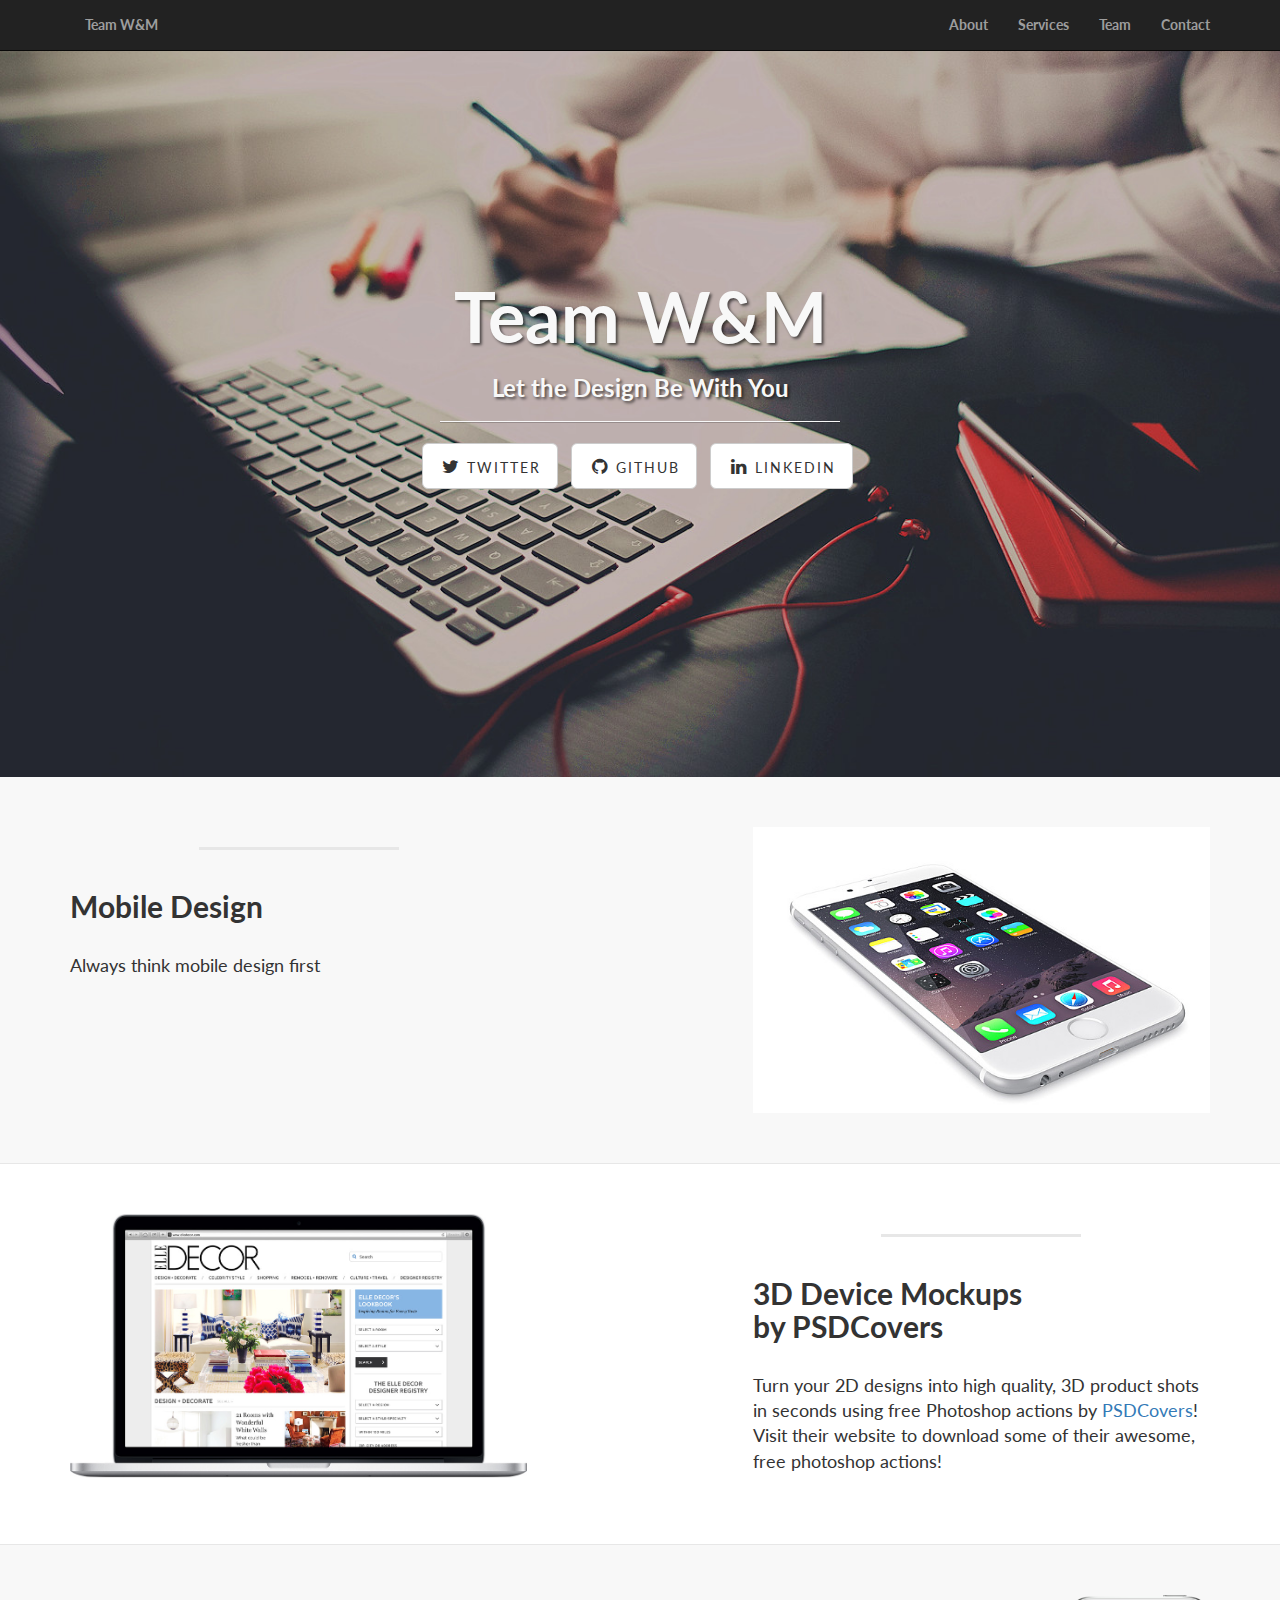
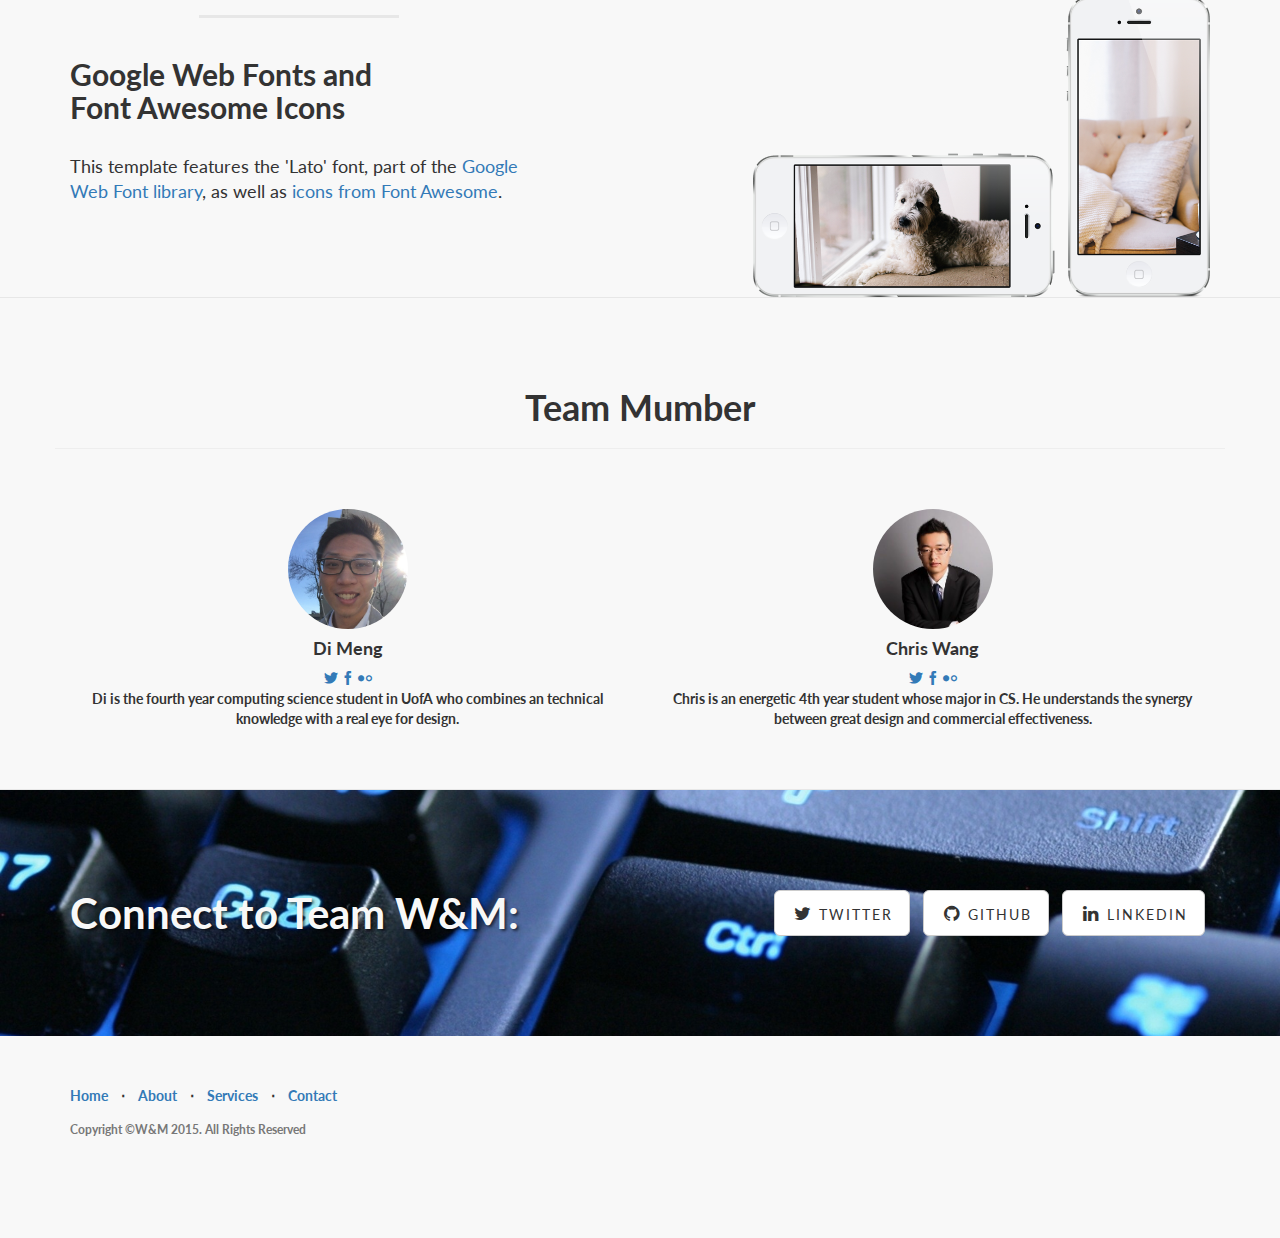
==== index.html @ f831e2d3 "add work" ====
<!DOCTYPE html>
<html lang="en">

<head>

    <meta charset="utf-8">
    <meta http-equiv="X-UA-Compatible" content="IE=edge">
    <meta name="viewport" content="width=device-width, initial-scale=1">
    <meta name="description" content="Team W&M">
    <meta name="author" content="Di Meng">

    <title>Team W&M</title>

    <!-- Bootstrap Core CSS -->
    <link href="css/bootstrap.min.css" rel="stylesheet">

    <!-- Custom CSS -->
    <link href="css/landing-page.css" rel="stylesheet">
    <link href="css/icomoon.css" rel="stylesheet">
    <link href="css/animate-custom.css" rel="stylesheet">

     <link href='http://fonts.googleapis.com/css?family=Lato:300,400,700,300italic,400italic' rel='stylesheet' type='text/css'>
    <link href='http://fonts.googleapis.com/css?family=Raleway:400,300,700' rel='stylesheet' type='text/css'>
    

    <!-- Custom Fonts -->
    <link href="font-awesome/css/font-awesome.min.css" rel="stylesheet" type="text/css">
    <link href="http://fonts.googleapis.com/css?family=Lato:300,400,700,300italic,400italic,700italic" rel="stylesheet" type="text/css">

    <script type="text/javascript" src="js/jquery.min.js"></script>
    <script type="text/javascript" src="js/modernizr.custom.js"></script>

    <!-- HTML5 Shim and Respond.js IE8 support of HTML5 elements and media queries -->
    <!-- WARNING: Respond.js doesn't work if you view the page via file:// -->
    <!--[if lt IE 9]>
        <script src="https://oss.maxcdn.com/libs/html5shiv/3.7.0/html5shiv.js"></script>
        <script src="https://oss.maxcdn.com/libs/respond.js/1.4.2/respond.min.js"></script>
    <![endif]-->

</head>



<body>
    <!-- Navigation -->
    <nav class="navbar navbar-inverse navbar-fixed-top topnav" role="navigation">
    <div id="navbar-main">
        <div class="container topnav">
            <!-- Brand and toggle get grouped for better mobile display -->
            <div class="navbar-header">
                <button type="button" class="navbar-toggle" data-toggle="collapse" data-target="#1">
                    <span class="sr-only">Toggle navigation</span>
                    <span class="icon-bar"></span>
                    <span class="icon-bar"></span>
                    <span class="icon-bar"></span>
                </button>
                <a class="navbar-brand topnav" href="#">Team W&M</a>
            </div>
            <!-- Collect the nav links, forms, and other content for toggling -->
            <div class="collapse navbar-collapse" id="1">
                <ul class="nav navbar-nav navbar-right">
                    <li>
                        <a href="#about" class="smoothScroll">About</a>
                    </li>
                    <li>
                        <a href="#services" class="smoothScroll">Services</a>
                    </li>
                    <li>
                        <a href="#team" class="smoothScroll">Team</a>
                    </li>
                    <li>
                        <a href="#contact" class="smoothScroll">Contact</a>
                    </li>
                </ul>
            </div>
            <!-- /.navbar-collapse -->
        </div>
        <!-- /.container -->
    </div>
    </nav>


    <!-- Header -->
    <a name="about"></a>
    <div class="intro-header">
        <div class="container">

            <div class="row">
                <div class="col-lg-12">
                    <div class="intro-message">
                        <h1>Team W&M</h1>
                        <h3>Let the Design Be With You</h3>
                        <hr class="intro-divider">
                        <ul class="list-inline intro-social-buttons">
                            <li>
                                <a href="https://twitter.com" class="btn btn-default btn-lg"><i class="fa fa-twitter fa-fw"></i> <span class="network-name">Twitter</span></a>
                            </li>
                            <li>
                                <a href="https://github.com/IronSummitMedia/startbootstrap" class="btn btn-default btn-lg"><i class="fa fa-github fa-fw"></i> <span class="network-name">Github</span></a>
                            </li>
                            <li>
                                <a href="#" class="btn btn-default btn-lg"><i class="fa fa-linkedin fa-fw"></i> <span class="network-name">Linkedin</span></a>
                            </li>
                        </ul>
                    </div>
                </div>
            </div>

        </div>
        <!-- /.container -->

    </div>
    <!-- /.intro-header -->

    <!-- Page Content -->

	<a  name="services"></a>
    <div class="content-section-a">

        <div class="container">
            <div class="row">
                <div class="col-lg-5 col-sm-6">
                    <hr class="section-heading-spacer">
                    <div class="clearfix"></div>
                    <h2 class="section-heading">Mobile Design</h2>
                    <p class="lead">Always think mobile design first</p>
                </div>
                <div class="col-lg-5 col-lg-offset-2 col-sm-6">
                    <img class="img-responsive" src="img/1.jpg" alt="">
                </div>
            </div>

        </div>
        <!-- /.container -->

    </div>
    <!-- /.content-section-a -->

    <div class="content-section-b">

        <div class="container">

            <div class="row">
                <div class="col-lg-5 col-lg-offset-1 col-sm-push-6  col-sm-6">
                    <hr class="section-heading-spacer">
                    <div class="clearfix"></div>
                    <h2 class="section-heading">3D Device Mockups<br>by PSDCovers</h2>
                    <p class="lead">Turn your 2D designs into high quality, 3D product shots in seconds using free Photoshop actions by <a target="_blank" href="http://www.psdcovers.com/">PSDCovers</a>! Visit their website to download some of their awesome, free photoshop actions!</p>
                </div>
                <div class="col-lg-5 col-sm-pull-6  col-sm-6">
                    <img class="img-responsive" src="img/mac.jpg" alt="">
                </div>
            </div>

        </div>
        <!-- /.container -->

    </div>

    <!-- /.content-section-b -->

    <div class="content-section-a">

        <div class="container">

            <div class="row">
                <div class="col-lg-5 col-sm-6">
                    <hr class="section-heading-spacer">
                    <div class="clearfix"></div>
                    <h2 class="section-heading">Google Web Fonts and<br>Font Awesome Icons</h2>
                    <p class="lead">This template features the 'Lato' font, part of the <a target="_blank" href="http://www.google.com/fonts">Google Web Font library</a>, as well as <a target="_blank" href="http://fontawesome.io">icons from Font Awesome</a>.</p>
                </div>
                <div class="col-lg-5 col-lg-offset-2 col-sm-6">
                    <img class="img-responsive" src="img/phones.png" alt="">
                </div>
            </div>

        </div>
        <!-- /.container -->



            <!-- ==== TEAM MEMBERS ==== -->
        <div class="content-section-b">
        <div class="container" id="team" name="team">
        <br>
            <div class="row white centered">
                <h1 class="centered">Team Mumber</h1>
                <hr>
                <br>
                <br>
                <div class="col-lg-6 centered">
                    <img class="img img-circle" src="img/meng.jpg" height="120px" width="120px" alt="">
                    <br>
                    <h4><b>Di Meng</b></h4>
                    <a href="#" class="icon icon-twitter"></a>
                    <a href="#" class="icon icon-facebook"></a>
                    <a href="#" class="icon icon-flickr"></a>
                    <p>Di is the fourth year computing science student in UofA who combines an technical knowledge with a real eye for design. </p>
                </div><!-- col-lg-3 -->
                
                <div class="col-lg-6 centered">
                    <img class="img img-circle" src="img/wang.jpg" height="120px" width="120px" alt="">
                    <br>
                    <h4><b>Chris Wang</b></h4>
                    <a href="#" class="icon icon-twitter"></a>
                    <a href="#" class="icon icon-facebook"></a>
                    <a href="#" class="icon icon-flickr"></a>
                    <p>Chris is an energetic 4th year student whose major in CS. He understands the synergy between great design and commercial effectiveness.</p>
                </div><!-- col-lg-3 -->
                
                
                
            </div><!-- row -->
        </div><!-- container -->


    </div>
    <!-- /.content-section-a -->


	<a  name="contact"></a>
    <div class="banner">

        <div class="container">

            <div class="row">
                <div class="col-lg-6">
                    <h2>Connect to Team W&M:</h2>
                </div>
                <div class="col-lg-6">
                    <ul class="list-inline banner-social-buttons">
                        <li>
                            <a href="https://twitter.com/SBootstrap" class="btn btn-default btn-lg"><i class="fa fa-twitter fa-fw"></i> <span class="network-name">Twitter</span></a>
                        </li>
                        <li>
                            <a href="https://github.com" class="btn btn-default btn-lg"><i class="fa fa-github fa-fw"></i> <span class="network-name">Github</span></a>
                        </li>
                        <li>
                            <a href="#" class="btn btn-default btn-lg"><i class="fa fa-linkedin fa-fw"></i> <span class="network-name">Linkedin</span></a>
                        </li>
                    </ul>
                </div>
            </div>

        </div>
        <!-- /.container -->

    </div>
    <!-- /.banner -->

    <!-- Footer -->
    <footer>
        <div class="container">
            <div class="row">
                <div class="col-lg-12">
                    <ul class="list-inline">
                        <li>
                            <a href="#">Home</a>
                        </li>
                        <li class="footer-menu-divider">&sdot;</li>
                        <li>
                            <a href="#about">About</a>
                        </li>
                        <li class="footer-menu-divider">&sdot;</li>
                        <li>
                            <a href="#services">Services</a>
                        </li>
                        <li class="footer-menu-divider">&sdot;</li>
                        <li>
                            <a href="#contact">Contact</a>
                        </li>
                    </ul>
                    <p class="copyright text-muted small">Copyright &copy;W&M 2015. All Rights Reserved</p>
                </div>
            </div>
        </div>
    </footer>

    <!-- jQuery -->
    <script src="js/jquery.js"></script>

    <!-- Bootstrap Core JavaScript -->
    <script src="js/bootstrap.min.js"></script>


      <!-- Bootstrap core JavaScript
    ================================================== -->
    <!-- Placed at the end of the document so the pages load faster -->
                
    <script type="text/javascript" src="js/retina.js"></script>
    <script type="text/javascript" src="js/jquery.easing.1.3.js"></script>
    <script type="text/javascript" src="js/smoothscroll.js"></script>
    <script type="text/javascript" src="js/jquery-func.js"></script>

</body>

</html>
---- css/landing-page.css ----
/*!
 * Start Bootstrap - Landing Page Bootstrap Theme (http://startbootstrap.com)
 * Code licensed under the Apache License v2.0.
 * For details, see http://www.apache.org/licenses/LICENSE-2.0.
 */

body,
html {
    width: 100%;
    height: 100%;
}

body,
h1,
h2,
h3,
h4,
h5,
h6 {
    font-family: "Lato","Helvetica Neue",Helvetica,Arial,sans-serif;
    font-weight: 700;
}

.topnav {
    font-size: 14px; 
}

.lead {
    font-size: 18px;
    font-weight: 400;
}

.intro-header {
    padding-top: 50px; /* If you're making other pages, make sure there is 50px of padding to make sure the navbar doesn't overlap content! */
    padding-bottom: 50px;
    text-align: center;
    color: #f8f8f8;
    background: url(../img/intro.jpg) no-repeat center center;
    background-size: cover;
}

.intro-message {
    position: relative;
    padding-top: 20%;
    padding-bottom: 20%;
}

.intro-message > h1 {
    margin: 0;
    text-shadow: 2px 2px 3px rgba(0,0,0,0.6);
    font-size: 5em;
}

.intro-divider {
    width: 400px;
    border-top: 1px solid #f8f8f8;
    border-bottom: 1px solid rgba(0,0,0,0.2);
}

.intro-message > h3 {
    text-shadow: 2px 2px 3px rgba(0,0,0,0.6);
}

@media(max-width:767px) {
    .intro-message {
        padding-bottom: 15%;
    }

    .intro-message > h1 {
        font-size: 3em;
    }

    ul.intro-social-buttons > li {
        display: block;
        margin-bottom: 20px;
        padding: 0;
    }

    ul.intro-social-buttons > li:last-child {
        margin-bottom: 0;
    }

    .intro-divider {
        width: 100%;
    }
}

.network-name {
    text-transform: uppercase;
    font-size: 14px;
    font-weight: 400;
    letter-spacing: 2px;
}

.content-section-a {
    padding: 50px 0;
    background-color: #f8f8f8;
}

.content-section-b {
    padding: 50px 0;
    border-top: 1px solid #e7e7e7;
    border-bottom: 1px solid #e7e7e7;
}

.section-heading {
    margin-bottom: 30px;
}

.section-heading-spacer {s
    float: left;
    width: 200px;
    border-top: 3px solid #e7e7e7;
}

.banner {
    padding: 100px 0;
    color: #f8f8f8;
    background: url(../img/banner.jpg) no-repeat center center;
    background-size: cover;
}

.banner h2 {
    margin: 0;
    text-shadow: 2px 2px 3px rgba(0,0,0,0.6);
    font-size: 3em;
}

.banner ul {
    margin-bottom: 0;
}

.banner-social-buttons {
    float: right;
    margin-top: 0;
}

@media(max-width:1199px) {
    ul.banner-social-buttons {
        float: left;
        margin-top: 15px;
    }
}

@media(max-width:767px) {
    .banner h2 {
        margin: 0;
        text-shadow: 2px 2px 3px rgba(0,0,0,0.6);
        font-size: 3em;
    }

    ul.banner-social-buttons > li {
        display: block;
        margin-bottom: 20px;
        padding: 0;
    }

    ul.banner-social-buttons > li:last-child {
        margin-bottom: 0;
    }
}

footer {
    padding: 50px 0;
    background-color: #f8f8f8;
}

p.copyright {
    margin: 15px 0 0;
}


.centered {
    text-align: center;
}
---- css/icomoon.css ----
@font-face {
	font-family: 'icomoon';
	src:url('icomoon/icomoon.eot');
	src:url('icomoon/icomoon-.eot#iefix') format('embedded-opentype'),
		url('icomoon/icomoon.woff') format('woff'),
		url('icomoon/icomoon.ttf') format('truetype'),
		url('comoon/icomoon.svg.txt#icomoon') format('svg');
	font-weight: normal;
	font-style: normal;
}

/* Use the following CSS code if you want to use data attributes for inserting your icons */
[data-icon]:before {
	font-family: 'icomoon';
	content: attr(data-icon);
	speak: none;
	font-weight: normal;
	font-variant: normal;
	text-transform: none;
	line-height: 1;
	-webkit-font-smoothing: antialiased;
}

/* Use the following CSS code if you want to have a class per icon */
/*
Instead of a list of all class selectors,
you can use the generic selector below, but it's slower:
[class*="icon-"] {
*/
.icon-cancel-circle, .icon-puzzle, .icon-lamp, .icon-wand, .icon-vector, .icon-menu, .icon-close, .icon-twitter, .icon-facebook, .icon-vimeo, .icon-dribbble, .icon-mug, .icon-droplet, .icon-puzzle-2, .icon-target, .icon-dice, .icon-map, .icon-location, .icon-box-add, .icon-phone, .icon-phone-2, .icon-phone-3, .icon-tumblr, .icon-forrst, .icon-feed, .icon-pinterest, .icon-clock, .icon-bubble, .icon-screen, .icon-screen-2, .icon-laptop, .icon-mobile, .icon-mobile-2, .icon-tablet, .icon-tv, .icon-pencil, .icon-new-tab, .icon-quotes-left, .icon-user, .icon-bubble-2, .icon-google-plus, .icon-instagram, .icon-youtube, .icon-flickr, .icon-deviantart, .icon-github, .icon-blogger, .icon-soundcloud, .icon-lastfm, .icon-file, .icon-images, .icon-arrow-right, .icon-arrow-left, .icon-bubble-3, .icon-envelop, .icon-compass, .icon-spinner, .icon-spinner-2, .icon-spinner-3, .icon-play, .icon-pause, .icon-arrow-up-left, .icon-arrow-right-2, .icon-arrow-down-right, .icon-arrow-down, .icon-arrow-left-2, .icon-arrow-up, .icon-arrow-up-right, .icon-arrow-down-left, .icon-stopwatch, .icon-pushpin, .icon-compass-2, .icon-history, .icon-clock-2, .icon-alarm, .icon-earth, .icon-globe, .icon-target-2, .icon-car, .icon-truck, .icon-fire, .icon-lab, .icon-dumbbell, .icon-rocket, .icon-meter, .icon-dashboard, .icon-meter-fast, .icon-hammer, .icon-trophy, .icon-trophy-star, .icon-eye, .icon-eye-2, .icon-fan, .icon-sun, .icon-airplane, .icon-cogs, .icon-anchor, .icon-shield, .icon-lightning, .icon-power, .icon-pyramid, .icon-road, .icon-ladder, .icon-hammer-2, .icon-cube, .icon-cube-2, .icon-camera, .icon-piano, .icon-movie, .icon-connection, .icon-knight, .icon-diamonds, .icon-stack, .icon-folder-remove, .icon-folder-open, .icon-cart-checkout, .icon-cart, .icon-tag, .icon-basket, .icon-support, .icon-phone-4, .icon-reply, .icon-flip, .icon-database, .icon-database-2, .icon-calendar, .icon-calendar-2, .icon-keyboard, .icon-user-plus, .icon-users, .icon-bubble-forward, .icon-bubble-up, .icon-bubble-last, .icon-bubble-link, .icon-bubble-check, .icon-bubble-quote, .icon-lock, .icon-user-plus-2, .icon-user-minus, .icon-lock-2, .icon-paw, .icon-accessibility, .icon-eye-blocked, .icon-download, .icon-smiley, .icon-thumbs-down, .icon-yin-yang, .icon-remove, .icon-bars, .icon-pie, .icon-plus-circle, .icon-sad, .icon-shocked, .icon-neutral, .icon-checkmark, .icon-volume-low, .icon-arrow-down-2, .icon-volume0, .icon-bookmarks, .icon-arrow-left-3, .icon-radio-unchecked, .icon-sigma, .icon-strikethrough, .icon-backspace, .icon-filter, .icon-arrow-up-right-2, .icon-arrow-up-right-3, .icon-file-zip, .icon-home, .icon-blog, .icon-camera-2, .icon-file-2, .icon-copy, .icon-cart-plus, .icon-music, .icon-lock-3, .icon-zoom-out, .icon-user-block, .icon-search, .icon-zoom-in, .icon-bubble-notification, .icon-storage, .icon-grid, .icon-grid-2, .icon-signup, .icon-switch, .icon-volume-high, .icon-volume-medium, .icon-arrow-left-4, .icon-play-2, .icon-point-up, .icon-heart, .icon-heart-2, .icon-star, .icon-star-2, .icon-star-3, .icon-star-4, .icon-star-5, .icon-star-6, .icon-heart-3, .icon-weather-snow, .icon-weather-lightning, .icon-heart-4, .icon-weather-rain, .icon-windy, .icon-paypal, .icon-paypal-2, .icon-paypal-3, .icon-yelp, .icon-html5, .icon-css3, .icon-html5-2, .icon-stumbleupon, .icon-stumbleupon-2, .icon-wordpress, .icon-joomla, .icon-wordpress-2, .icon-github-2, .icon-github-3, .icon-volume-mute, .icon-volume-mute-2, .icon-volume-increase, .icon-volume-decrease, .icon-tongue, .icon-question, .icon-male, .icon-medal, .icon-key, .icon-contract, .icon-bubbles, .icon-file-3, .icon-file-4, .icon-pencil-2, .icon-headphones, .icon-film, .icon-film-2, .icon-mic, .icon-radio, .icon-settings, .icon-pie-2, .icon-inject, .icon-zoom-in-2, .icon-bubble-notification-2, .icon-link, .icon-brightness-contrast, .icon-flag, .icon-upload, .icon-skull, .icon-leaf, .icon-apple-fruit, .icon-food, .icon-cake, .icon-food-2, .icon-gift, .icon-balloon, .icon-medal-2, .icon-rating, .icon-rating-2, .icon-rating-3, .icon-steps, .icon-flower, .icon-remove-2, .icon-briefcase, .icon-briefcase-2, .icon-grid-3, .icon-sun-glasses, .icon-tree, .icon-tree-2, .icon-exit, .icon-evil, .icon-people, .icon-cool, .icon-thumbs-up, .icon-bed, .icon-bed-2, .icon-brightness-low, .icon-heart-broken, .icon-sun-2, .icon-umbrella, .icon-warning, .icon-move, .icon-point-left, .icon-point-down, .icon-point-right, .icon-question-2, .icon-notification, .icon-radio-checked, .icon-checkbox-partial, .icon-checkbox-unchecked, .icon-checkbox-checked, .icon-command, .icon-pen, .icon-quill, .icon-quill-2, .icon-wand-2, .icon-tools, .icon-eye-3, .icon-moon, .icon-contrast, .icon-eye-4, .icon-eye-5, .icon-user-block-2, .icon-bubble-paperclip, .icon-drawer, .icon-drawer-2, .icon-watch, .icon-archive, .icon-cabinet, .icon-clock-3, .icon-clock-4, .icon-connection-2, .icon-new, .icon-play-3, .icon-marker, .icon-movie-2, .icon-podcast, .icon-share, .icon-scissors, .icon-scissors-2, .icon-subscript, .icon-rulers, .icon-filter-2, .icon-loop, .icon-loop-2, .icon-shuffle, .icon-shuffle-2, .icon-loop-3, .icon-loop-4, .icon-plus, .icon-enter, .icon-angry, .icon-attachment, .icon-download-2, .icon-upload-2, .icon-thumbs-up-2, .icon-glasses, .icon-glasses-2, .icon-stats-up, .icon-bottle, .icon-bars-2, .icon-cog, .icon-bubble-dots, .icon-upload-3, .icon-download-3, .icon-location-2, .icon-location-3, .icon-location-4, .icon-envelop-2, .icon-coin, .icon-ticket {
	font-family: 'icomoon';
	speak: none;
	font-style: normal;
	font-weight: normal;
	font-variant: normal;
	text-transform: none;
	line-height: 1;
	-webkit-font-smoothing: antialiased;
}
.icon-cancel-circle:before {
	content: "\e000";
}
.icon-puzzle:before {
	content: "\e001";
}
.icon-lamp:before {
	content: "\e002";
}
.icon-wand:before {
	content: "\e003";
}
.icon-vector:before {
	content: "\e004";
}
.icon-menu:before {
	content: "\e005";
}
.icon-close:before {
	content: "\e00b";
}
.icon-twitter:before {
	content: "\e00c";
}
.icon-facebook:before {
	content: "\e00d";
}
.icon-vimeo:before {
	content: "\e00e";
}
.icon-dribbble:before {
	content: "\e00f";
}
.icon-mug:before {
	content: "\e010";
}
.icon-droplet:before {
	content: "\e011";
}
.icon-puzzle-2:before {
	content: "\e012";
}
.icon-target:before {
	content: "\e013";
}
.icon-dice:before {
	content: "\e014";
}
.icon-map:before {
	content: "\e015";
}
.icon-location:before {
	content: "\e016";
}
.icon-box-add:before {
	content: "\e017";
}
.icon-phone:before {
	content: "\e018";
}
.icon-phone-2:before {
	content: "\e01a";
}
.icon-phone-3:before {
	content: "\e019";
}
.icon-tumblr:before {
	content: "\e01b";
}
.icon-forrst:before {
	content: "\e01c";
}
.icon-feed:before {
	content: "\e01d";
}
.icon-pinterest:before {
	content: "\e01e";
}
.icon-clock:before {
	content: "\e01f";
}
.icon-bubble:before {
	content: "\e020";
}
.icon-screen:before {
	content: "\e021";
}
.icon-screen-2:before {
	content: "\e022";
}
.icon-laptop:before {
	content: "\e023";
}
.icon-mobile:before {
	content: "\e024";
}
.icon-mobile-2:before {
	content: "\e025";
}
.icon-tablet:before {
	content: "\e026";
}
.icon-tv:before {
	content: "\e027";
}
.icon-pencil:before {
	content: "\e028";
}
.icon-new-tab:before {
	content: "\e029";
}
.icon-quotes-left:before {
	content: "\e02a";
}
.icon-user:before {
	content: "\e02b";
}
.icon-bubble-2:before {
	content: "\e02c";
}
.icon-google-plus:before {
	content: "\e02d";
}
.icon-instagram:before {
	content: "\e02e";
}
.icon-youtube:before {
	content: "\e02f";
}
.icon-flickr:before {
	content: "\e030";
}
.icon-deviantart:before {
	content: "\e031";
}
.icon-github:before {
	content: "\e032";
}
.icon-blogger:before {
	content: "\e033";
}
.icon-soundcloud:before {
	content: "\e034";
}
.icon-lastfm:before {
	content: "\e035";
}
.icon-file:before {
	content: "\e036";
}
.icon-images:before {
	content: "\e037";
}
.icon-arrow-right:before {
	content: "\e038";
}
.icon-arrow-left:before {
	content: "\e039";
}
.icon-bubble-3:before {
	content: "\e03a";
}
.icon-envelop:before {
	content: "\e03b";
}
.icon-compass:before {
	content: "\e03c";
}
.icon-spinner:before {
	content: "\e03e";
}
.icon-spinner-2:before {
	content: "\e03d";
}
.icon-spinner-3:before {
	content: "\e040";
}
.icon-play:before {
	content: "\e03f";
}
.icon-pause:before {
	content: "\e041";
}
.icon-arrow-up-left:before {
	content: "\e009";
}
.icon-arrow-right-2:before {
	content: "\e007";
}
.icon-arrow-down-right:before {
	content: "\e00a";
}
.icon-arrow-down:before {
	content: "\e006";
}
.icon-arrow-left-2:before {
	content: "\e008";
}
.icon-arrow-up:before {
	content: "\e042";
}
.icon-arrow-up-right:before {
	content: "\e043";
}
.icon-arrow-down-left:before {
	content: "\e044";
}
.icon-stopwatch:before {
	content: "\e045";
}
.icon-pushpin:before {
	content: "\e046";
}
.icon-compass-2:before {
	content: "\e047";
}
.icon-history:before {
	content: "\e048";
}
.icon-clock-2:before {
	content: "\e049";
}
.icon-alarm:before {
	content: "\e04a";
}
.icon-earth:before {
	content: "\e04b";
}
.icon-globe:before {
	content: "\e04c";
}
.icon-target-2:before {
	content: "\e04d";
}
.icon-car:before {
	content: "\e04e";
}
.icon-truck:before {
	content: "\e04f";
}
.icon-fire:before {
	content: "\e050";
}
.icon-lab:before {
	content: "\e051";
}
.icon-dumbbell:before {
	content: "\e052";
}
.icon-rocket:before {
	content: "\e053";
}
.icon-meter:before {
	content: "\e054";
}
.icon-dashboard:before {
	content: "\e055";
}
.icon-meter-fast:before {
	content: "\e056";
}
.icon-hammer:before {
	content: "\e057";
}
.icon-trophy:before {
	content: "\e058";
}
.icon-trophy-star:before {
	content: "\e059";
}
.icon-eye:before {
	content: "\e05a";
}
.icon-eye-2:before {
	content: "\e05b";
}
.icon-fan:before {
	content: "\e05c";
}
.icon-sun:before {
	content: "\e05d";
}
.icon-airplane:before {
	content: "\e05e";
}
.icon-cogs:before {
	content: "\e05f";
}
.icon-anchor:before {
	content: "\e060";
}
.icon-shield:before {
	content: "\e061";
}
.icon-lightning:before {
	content: "\e062";
}
.icon-power:before {
	content: "\e063";
}
.icon-pyramid:before {
	content: "\e064";
}
.icon-road:before {
	content: "\e065";
}
.icon-ladder:before {
	content: "\e066";
}
.icon-hammer-2:before {
	content: "\e067";
}
.icon-cube:before {
	content: "\e068";
}
.icon-cube-2:before {
	content: "\e069";
}
.icon-camera:before {
	content: "\e06a";
}
.icon-piano:before {
	content: "\e06b";
}
.icon-movie:before {
	content: "\e06c";
}
.icon-connection:before {
	content: "\e06d";
}
.icon-knight:before {
	content: "\e06e";
}
.icon-diamonds:before {
	content: "\e06f";
}
.icon-stack:before {
	content: "\e070";
}
.icon-folder-remove:before {
	content: "\e071";
}
.icon-folder-open:before {
	content: "\e072";
}
.icon-cart-checkout:before {
	content: "\e073";
}
.icon-cart:before {
	content: "\e074";
}
.icon-tag:before {
	content: "\e075";
}
.icon-basket:before {
	content: "\e076";
}
.icon-support:before {
	content: "\e077";
}
.icon-phone-4:before {
	content: "\e078";
}
.icon-reply:before {
	content: "\e079";
}
.icon-flip:before {
	content: "\e07a";
}
.icon-database:before {
	content: "\e07b";
}
.icon-database-2:before {
	content: "\e07c";
}
.icon-calendar:before {
	content: "\e07d";
}
.icon-calendar-2:before {
	content: "\e07e";
}
.icon-keyboard:before {
	content: "\e07f";
}
.icon-user-plus:before {
	content: "\e080";
}
.icon-users:before {
	content: "\e081";
}
.icon-bubble-forward:before {
	content: "\e082";
}
.icon-bubble-up:before {
	content: "\e083";
}
.icon-bubble-last:before {
	content: "\e084";
}
.icon-bubble-link:before {
	content: "\e085";
}
.icon-bubble-check:before {
	content: "\e086";
}
.icon-bubble-quote:before {
	content: "\e087";
}
.icon-lock:before {
	content: "\e088";
}
.icon-user-plus-2:before {
	content: "\e089";
}
.icon-user-minus:before {
	content: "\e08a";
}
.icon-lock-2:before {
	content: "\e08b";
}
.icon-paw:before {
	content: "\e08c";
}
.icon-accessibility:before {
	content: "\e08d";
}
.icon-eye-blocked:before {
	content: "\e08e";
}
.icon-download:before {
	content: "\e08f";
}
.icon-smiley:before {
	content: "\e090";
}
.icon-thumbs-down:before {
	content: "\e091";
}
.icon-yin-yang:before {
	content: "\e092";
}
.icon-remove:before {
	content: "\e093";
}
.icon-bars:before {
	content: "\e094";
}
.icon-pie:before {
	content: "\e095";
}
.icon-plus-circle:before {
	content: "\e096";
}
.icon-sad:before {
	content: "\e097";
}
.icon-shocked:before {
	content: "\e098";
}
.icon-neutral:before {
	content: "\e099";
}
.icon-checkmark:before {
	content: "\e09a";
}
.icon-volume-low:before {
	content: "\e09b";
}
.icon-arrow-down-2:before {
	content: "\e09c";
}
.icon-volume0:before {
	content: "\e09d";
}
.icon-bookmarks:before {
	content: "\e09e";
}
.icon-arrow-left-3:before {
	content: "\e09f";
}
.icon-radio-unchecked:before {
	content: "\e0a0";
}
.icon-sigma:before {
	content: "\e0a1";
}
.icon-strikethrough:before {
	content: "\e0a2";
}
.icon-backspace:before {
	content: "\e0a3";
}
.icon-filter:before {
	content: "\e0a4";
}
.icon-arrow-up-right-2:before {
	content: "\e0a5";
}
.icon-arrow-up-right-3:before {
	content: "\e0a6";
}
.icon-file-zip:before {
	content: "\e0a7";
}
.icon-home:before {
	content: "\e0a8";
}
.icon-blog:before {
	content: "\e0a9";
}
.icon-camera-2:before {
	content: "\e0aa";
}
.icon-file-2:before {
	content: "\e0ab";
}
.icon-copy:before {
	content: "\e0ac";
}
.icon-cart-plus:before {
	content: "\e0ad";
}
.icon-music:before {
	content: "\e0ae";
}
.icon-lock-3:before {
	content: "\e0af";
}
.icon-zoom-out:before {
	content: "\e0b0";
}
.icon-user-block:before {
	content: "\e0b1";
}
.icon-search:before {
	content: "\e0b2";
}
.icon-zoom-in:before {
	content: "\e0b3";
}
.icon-bubble-notification:before {
	content: "\e0b4";
}
.icon-storage:before {
	content: "\e0b5";
}
.icon-grid:before {
	content: "\e0b6";
}
.icon-grid-2:before {
	content: "\e0b8";
}
.icon-signup:before {
	content: "\e0b9";
}
.icon-switch:before {
	content: "\e0ba";
}
.icon-volume-high:before {
	content: "\e0bb";
}
.icon-volume-medium:before {
	content: "\e0bc";
}
.icon-arrow-left-4:before {
	content: "\e0bd";
}
.icon-play-2:before {
	content: "\e0be";
}
.icon-point-up:before {
	content: "\e0bf";
}
.icon-heart:before {
	content: "\e0c1";
}
.icon-heart-2:before {
	content: "\e0c2";
}
.icon-star:before {
	content: "\e0c3";
}
.icon-star-2:before {
	content: "\e0c4";
}
.icon-star-3:before {
	content: "\e0c5";
}
.icon-star-4:before {
	content: "\e0c6";
}
.icon-star-5:before {
	content: "\e0c7";
}
.icon-star-6:before {
	content: "\e0c8";
}
.icon-heart-3:before {
	content: "\e0c9";
}
.icon-weather-snow:before {
	content: "\e0ca";
}
.icon-weather-lightning:before {
	content: "\e0cb";
}
.icon-heart-4:before {
	content: "\e0cc";
}
.icon-weather-rain:before {
	content: "\e0cd";
}
.icon-windy:before {
	content: "\e0ce";
}
.icon-paypal:before {
	content: "\e0cf";
}
.icon-paypal-2:before {
	content: "\e0d0";
}
.icon-paypal-3:before {
	content: "\e0d1";
}
.icon-yelp:before {
	content: "\e0d2";
}
.icon-html5:before {
	content: "\e0d3";
}
.icon-css3:before {
	content: "\e0d4";
}
.icon-html5-2:before {
	content: "\e0d5";
}
.icon-stumbleupon:before {
	content: "\e0d6";
}
.icon-stumbleupon-2:before {
	content: "\e0d7";
}
.icon-wordpress:before {
	content: "\e0d8";
}
.icon-joomla:before {
	content: "\e0d9";
}
.icon-wordpress-2:before {
	content: "\e0da";
}
.icon-github-2:before {
	content: "\e0db";
}
.icon-github-3:before {
	content: "\e0dc";
}
.icon-volume-mute:before {
	content: "\e0dd";
}
.icon-volume-mute-2:before {
	content: "\e0de";
}
.icon-volume-increase:before {
	content: "\e0df";
}
.icon-volume-decrease:before {
	content: "\e0e0";
}
.icon-tongue:before {
	content: "\e0e1";
}
.icon-question:before {
	content: "\e0e2";
}
.icon-male:before {
	content: "\e0e3";
}
.icon-medal:before {
	content: "\e0e4";
}
.icon-key:before {
	content: "\e0e5";
}
.icon-contract:before {
	content: "\e0e6";
}
.icon-bubbles:before {
	content: "\e0e7";
}
.icon-file-3:before {
	content: "\e0e8";
}
.icon-file-4:before {
	content: "\e0e9";
}
.icon-pencil-2:before {
	content: "\e0ea";
}
.icon-headphones:before {
	content: "\e0eb";
}
.icon-film:before {
	content: "\e0ec";
}
.icon-film-2:before {
	content: "\e0ed";
}
.icon-mic:before {
	content: "\e0ee";
}
.icon-radio:before {
	content: "\e0ef";
}
.icon-settings:before {
	content: "\e0f0";
}
.icon-pie-2:before {
	content: "\e0f1";
}
.icon-inject:before {
	content: "\e0f2";
}
.icon-zoom-in-2:before {
	content: "\e0f3";
}
.icon-bubble-notification-2:before {
	content: "\e0f4";
}
.icon-link:before {
	content: "\e0f5";
}
.icon-brightness-contrast:before {
	content: "\e0f6";
}
.icon-flag:before {
	content: "\e0f7";
}
.icon-upload:before {
	content: "\e0f8";
}
.icon-skull:before {
	content: "\e0f9";
}
.icon-leaf:before {
	content: "\e0fa";
}
.icon-apple-fruit:before {
	content: "\e0fb";
}
.icon-food:before {
	content: "\e0fc";
}
.icon-cake:before {
	content: "\e0fd";
}
.icon-food-2:before {
	content: "\e0fe";
}
.icon-gift:before {
	content: "\e0ff";
}
.icon-balloon:before {
	content: "\e100";
}
.icon-medal-2:before {
	content: "\e101";
}
.icon-rating:before {
	content: "\e102";
}
.icon-rating-2:before {
	content: "\e103";
}
.icon-rating-3:before {
	content: "\e104";
}
.icon-steps:before {
	content: "\e105";
}
.icon-flower:before {
	content: "\e106";
}
.icon-remove-2:before {
	content: "\e107";
}
.icon-briefcase:before {
	content: "\e108";
}
.icon-briefcase-2:before {
	content: "\e109";
}
.icon-grid-3:before {
	content: "\e0b7";
}
.icon-sun-glasses:before {
	content: "\e10a";
}
.icon-tree:before {
	content: "\e10b";
}
.icon-tree-2:before {
	content: "\e10c";
}
.icon-exit:before {
	content: "\e10d";
}
.icon-evil:before {
	content: "\e10e";
}
.icon-people:before {
	content: "\e10f";
}
.icon-cool:before {
	content: "\e110";
}
.icon-thumbs-up:before {
	content: "\e111";
}
.icon-bed:before {
	content: "\e112";
}
.icon-bed-2:before {
	content: "\e113";
}
.icon-brightness-low:before {
	content: "\e114";
}
.icon-heart-broken:before {
	content: "\e115";
}
.icon-sun-2:before {
	content: "\e116";
}
.icon-umbrella:before {
	content: "\e117";
}
.icon-warning:before {
	content: "\e118";
}
.icon-move:before {
	content: "\e119";
}
.icon-point-left:before {
	content: "\e0c0";
}
.icon-point-down:before {
	content: "\e11a";
}
.icon-point-right:before {
	content: "\e11b";
}
.icon-question-2:before {
	content: "\e11c";
}
.icon-notification:before {
	content: "\e11d";
}
.icon-radio-checked:before {
	content: "\e11e";
}
.icon-checkbox-partial:before {
	content: "\e11f";
}
.icon-checkbox-unchecked:before {
	content: "\e120";
}
.icon-checkbox-checked:before {
	content: "\e121";
}
.icon-command:before {
	content: "\e122";
}
.icon-pen:before {
	content: "\e123";
}
.icon-quill:before {
	content: "\e124";
}
.icon-quill-2:before {
	content: "\e125";
}
.icon-wand-2:before {
	content: "\e126";
}
.icon-tools:before {
	content: "\e127";
}
.icon-eye-3:before {
	content: "\e128";
}
.icon-moon:before {
	content: "\e129";
}
.icon-contrast:before {
	content: "\e12a";
}
.icon-eye-4:before {
	content: "\e12b";
}
.icon-eye-5:before {
	content: "\e12c";
}
.icon-user-block-2:before {
	content: "\e12d";
}
.icon-bubble-paperclip:before {
	content: "\e12e";
}
.icon-drawer:before {
	content: "\e12f";
}
.icon-drawer-2:before {
	content: "\e130";
}
.icon-watch:before {
	content: "\e131";
}
.icon-archive:before {
	content: "\e132";
}
.icon-cabinet:before {
	content: "\e133";
}
.icon-clock-3:before {
	content: "\e134";
}
.icon-clock-4:before {
	content: "\e135";
}
.icon-connection-2:before {
	content: "\e136";
}
.icon-new:before {
	content: "\e137";
}
.icon-play-3:before {
	content: "\e138";
}
.icon-marker:before {
	content: "\e139";
}
.icon-movie-2:before {
	content: "\e13a";
}
.icon-podcast:before {
	content: "\e13b";
}
.icon-share:before {
	content: "\e13c";
}
.icon-scissors:before {
	content: "\e13d";
}
.icon-scissors-2:before {
	content: "\e13e";
}
.icon-subscript:before {
	content: "\e13f";
}
.icon-rulers:before {
	content: "\e140";
}
.icon-filter-2:before {
	content: "\e141";
}
.icon-loop:before {
	content: "\e142";
}
.icon-loop-2:before {
	content: "\e143";
}
.icon-shuffle:before {
	content: "\e144";
}
.icon-shuffle-2:before {
	content: "\e145";
}
.icon-loop-3:before {
	content: "\e146";
}
.icon-loop-4:before {
	content: "\e147";
}
.icon-plus:before {
	content: "\e148";
}
.icon-enter:before {
	content: "\e149";
}
.icon-angry:before {
	content: "\e14a";
}
.icon-attachment:before {
	content: "\e14b";
}
.icon-download-2:before {
	content: "\e14c";
}
.icon-upload-2:before {
	content: "\e14d";
}
.icon-thumbs-up-2:before {
	content: "\e14e";
}
.icon-glasses:before {
	content: "\e14f";
}
.icon-glasses-2:before {
	content: "\e150";
}
.icon-stats-up:before {
	content: "\e151";
}
.icon-bottle:before {
	content: "\e152";
}
.icon-bars-2:before {
	content: "\e153";
}
.icon-cog:before {
	content: "\e154";
}
.icon-bubble-dots:before {
	content: "\e155";
}
.icon-upload-3:before {
	content: "\e156";
}
.icon-download-3:before {
	content: "\e157";
}
.icon-location-2:before {
	content: "\e158";
}
.icon-location-3:before {
	content: "\e159";
}
.icon-location-4:before {
	content: "\e15a";
}
.icon-envelop-2:before {
	content: "\e15b";
}
.icon-coin:before {
	content: "\e15c";
}
.icon-ticket:before {
	content: "\e15d";
}
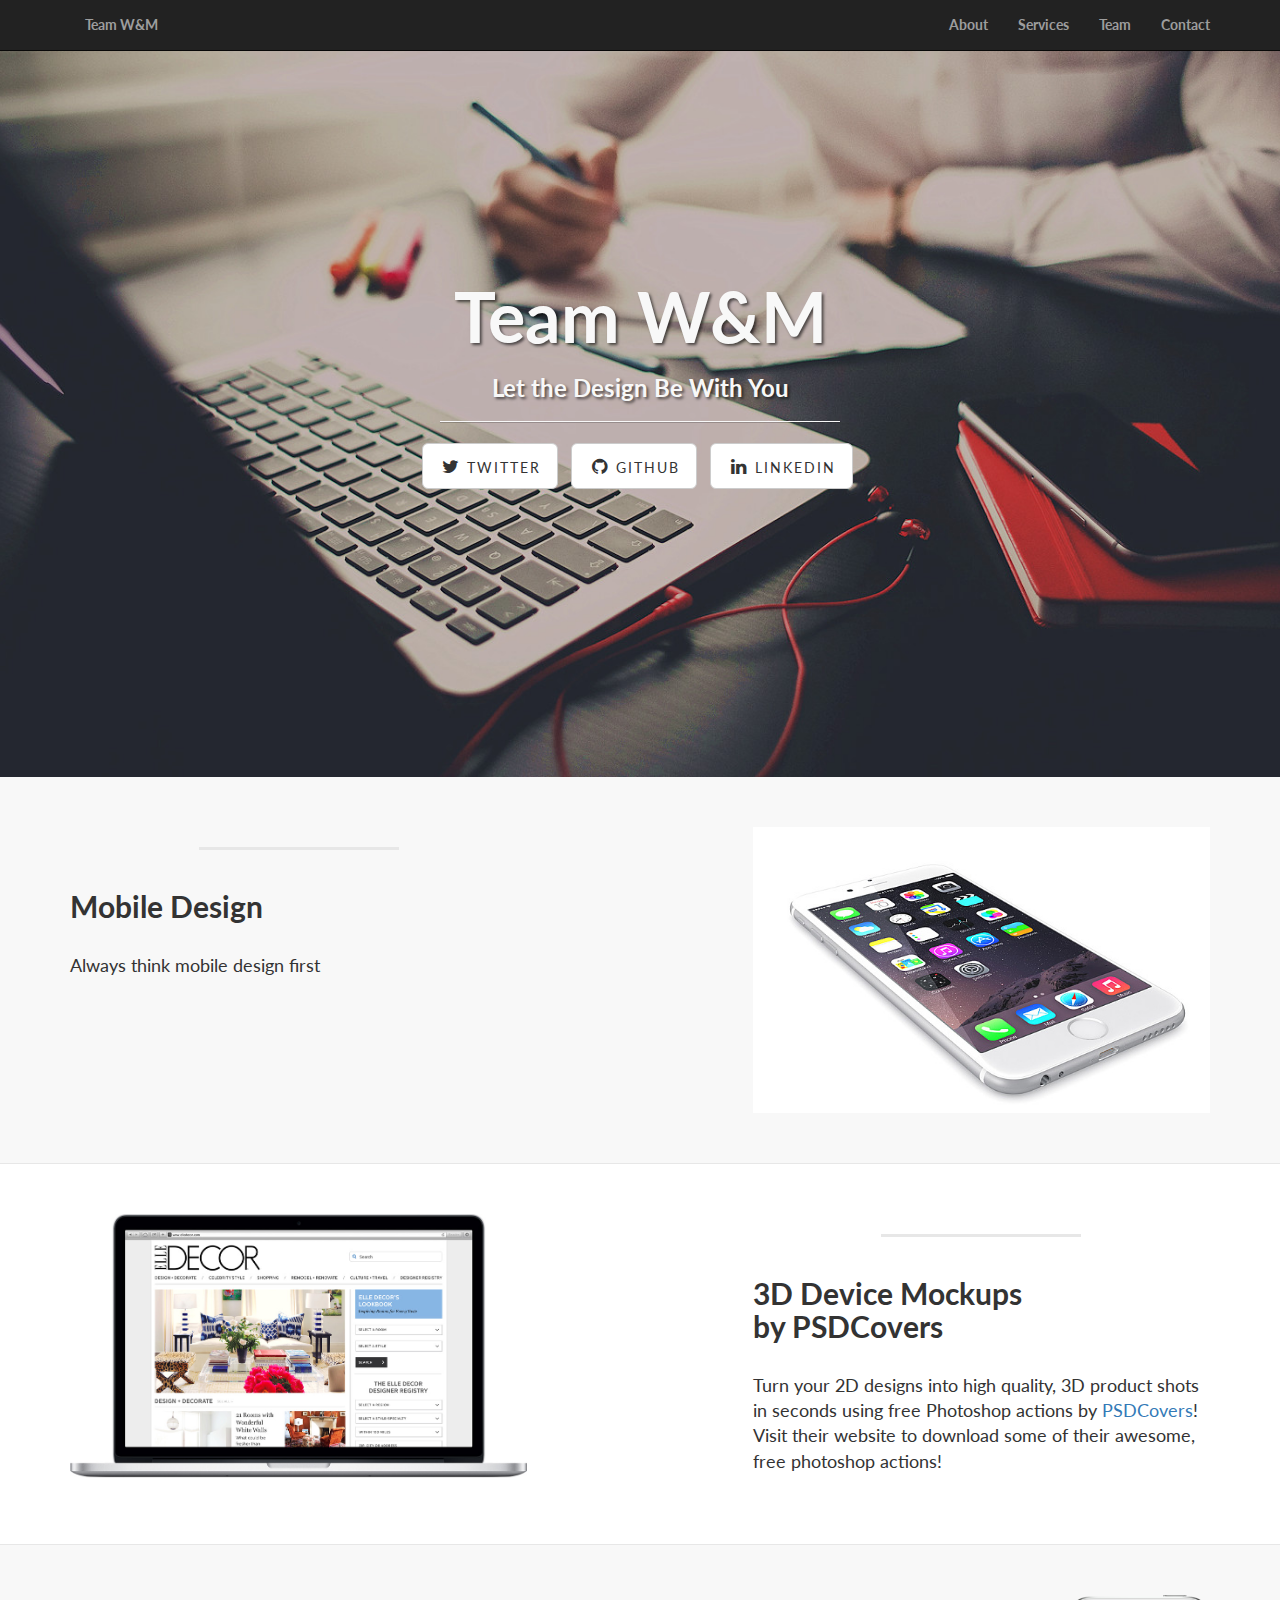
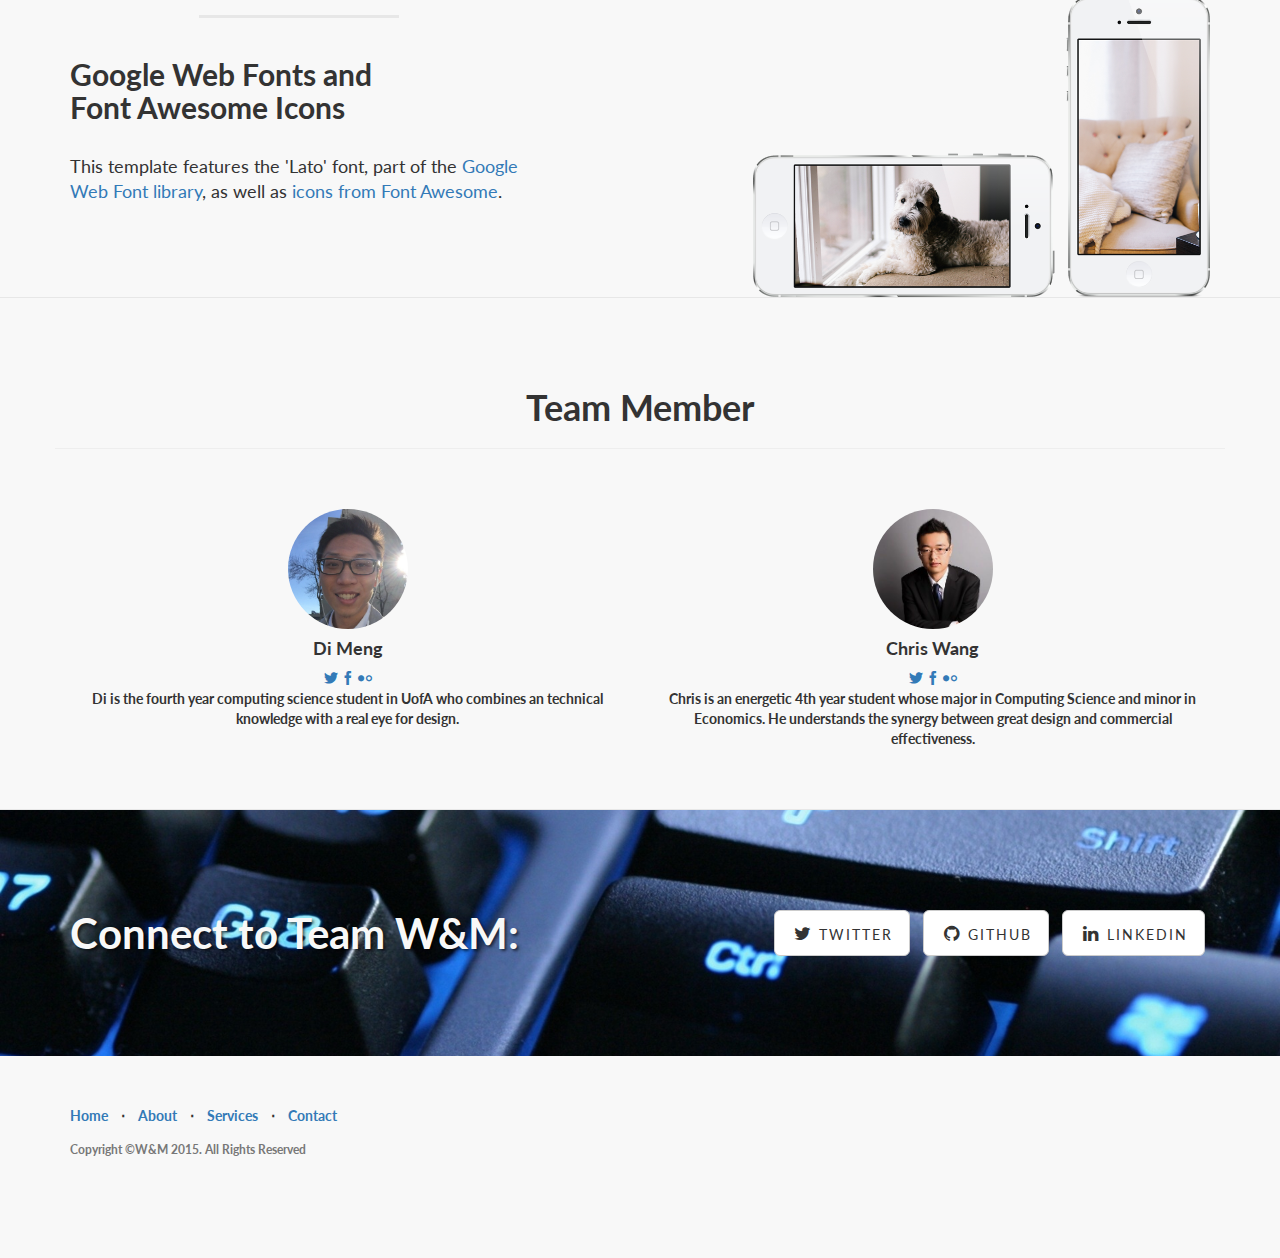
==== commit 823dc42f: "edit some text" ====
--- a/index.html
+++ b/index.html
@@ -185,7 +185,7 @@
         <div class="container" id="team" name="team">
         <br>
             <div class="row white centered">
-                <h1 class="centered">Team Mumber</h1>
+                <h1 class="centered">Team Member</h1>
                 <hr>
                 <br>
                 <br>
@@ -206,7 +206,7 @@
                     <a href="#" class="icon icon-twitter"></a>
                     <a href="#" class="icon icon-facebook"></a>
                     <a href="#" class="icon icon-flickr"></a>
-                    <p>Chris is an energetic 4th year student whose major in CS. He understands the synergy between great design and commercial effectiveness.</p>
+                    <p>Chris is an energetic 4th year student whose major in Computing Science and minor in Economics. He understands the synergy between great design and commercial effectiveness.</p>
                 </div><!-- col-lg-3 -->
                 
                 
